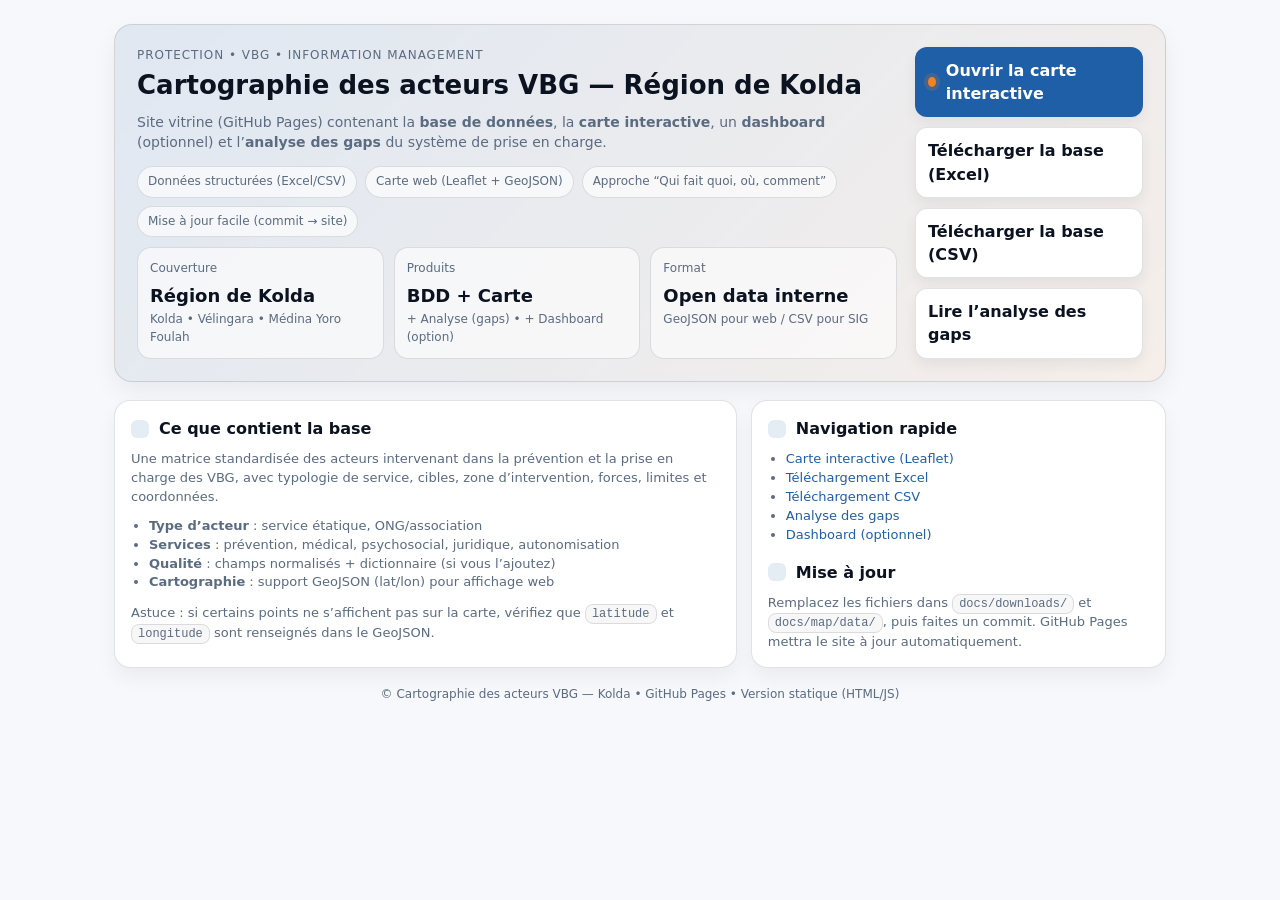
==== docs/index.html @ aaae94e9 "Create index.html" ====
<!doctype html>
<html lang="fr">
<head>
  <meta charset="utf-8" />
  <meta name="viewport" content="width=device-width,initial-scale=1" />
  <title>Cartographie des acteurs VBG — Région de Kolda</title>
  <meta name="description" content="Base de données, carte interactive, dashboard et analyse des gaps — Acteurs VBG Kolda." />

  <style>
    :root{
      --bg:#f6f8fb;
      --card:#ffffff;
      --ink:#0b1220;
      --muted:#5b6b80;
      --line:rgba(11,18,32,.12);
      --un-blue:#1f5fa8;
      --un-blue-2:#2a76c6;
      --uw-orange:#f58220;
      --ok:#1a7f37;
      --warn:#b54708;
    }

    *{ box-sizing:border-box; }
    body{
      margin:0;
      font-family: ui-sans-serif, system-ui, -apple-system, Segoe UI, Roboto, Arial, "Noto Sans", "Liberation Sans", sans-serif;
      color:var(--ink);
      background:var(--bg);
      line-height:1.45;
    }

    a{ color:var(--un-blue); text-decoration:none; }
    a:hover{ text-decoration:underline; }

    .container{
      max-width:1100px;
      margin:0 auto;
      padding:24px;
    }

    /* Header */
    .hero{
      background: linear-gradient(135deg, rgba(31,95,168,.10), rgba(245,130,32,.08));
      border:1px solid var(--line);
      border-radius:18px;
      padding:22px;
      display:flex;
      gap:18px;
      align-items:flex-start;
      justify-content:space-between;
      box-shadow: 0 10px 24px rgba(11,18,32,.06);
    }
    .hero-left{ max-width:760px; }
    .kicker{
      font-size:12px;
      letter-spacing:.08em;
      text-transform:uppercase;
      color:var(--muted);
      margin:0 0 6px;
    }
    h1{
      font-size:26px;
      line-height:1.2;
      margin:0 0 10px;
    }
    .subtitle{
      margin:0 0 14px;
      color:var(--muted);
      font-size:14px;
    }
    .badges{
      display:flex;
      flex-wrap:wrap;
      gap:8px;
      margin-top:8px;
    }
    .badge{
      font-size:12px;
      padding:6px 10px;
      border-radius:999px;
      border:1px solid var(--line);
      background: rgba(255,255,255,.65);
      color:var(--muted);
    }
    .hero-right{
      min-width:220px;
      display:flex;
      flex-direction:column;
      gap:10px;
      align-items:stretch;
    }
    .btn{
      display:inline-flex;
      align-items:center;
      justify-content:center;
      gap:10px;
      border-radius:12px;
      padding:11px 12px;
      border:1px solid var(--line);
      background:var(--card);
      color:var(--ink);
      font-weight:600;
      cursor:pointer;
      box-shadow: 0 6px 14px rgba(11,18,32,.06);
    }
    .btn.primary{
      background: var(--un-blue);
      color:white;
      border-color: transparent;
    }
    .btn.primary:hover{ filter:brightness(.98); }
    .btn:hover{ filter:brightness(.99); text-decoration:none; }
    .btn small{
      font-weight:500;
      color: rgba(255,255,255,.9);
    }
    .btn .dot{
      width:10px;height:10px;border-radius:50%;
      background: var(--uw-orange);
      box-shadow: 0 0 0 4px rgba(245,130,32,.18);
    }

    /* Grid */
    .grid{
      margin-top:18px;
      display:grid;
      grid-template-columns: 1.2fr .8fr;
      gap:14px;
    }
    @media (max-width: 980px){
      .hero{ flex-direction:column; }
      .hero-right{ width:100%; flex-direction:row; flex-wrap:wrap; }
      .grid{ grid-template-columns: 1fr; }
    }

    /* Cards */
    .card{
      background:var(--card);
      border:1px solid var(--line);
      border-radius:16px;
      padding:16px;
      box-shadow: 0 10px 20px rgba(11,18,32,.05);
    }
    .card h2{
      margin:0 0 10px;
      font-size:16px;
      display:flex;
      align-items:center;
      gap:10px;
    }
    .pill{
      display:inline-flex;
      align-items:center;
      gap:8px;
      font-size:12px;
      color:var(--muted);
      padding:4px 10px;
      border:1px solid var(--line);
      border-radius:999px;
      background: rgba(31,95,168,.04);
    }
    .icon{
      width:18px;height:18px;border-radius:6px;
      background: rgba(31,95,168,.12);
      display:inline-block;
    }
    .muted{ color:var(--muted); font-size:13px; margin:0; }
    .list{
      margin:10px 0 0;
      padding:0 0 0 18px;
      color:var(--muted);
      font-size:13px;
    }

    /* KPI */
    .kpis{
      display:grid;
      grid-template-columns: repeat(3, 1fr);
      gap:10px;
      margin-top:10px;
    }
    .kpi{
      border:1px solid var(--line);
      border-radius:14px;
      padding:12px;
      background: rgba(255,255,255,.6);
    }
    .kpi .label{ font-size:12px; color:var(--muted); }
    .kpi .value{ font-size:18px; font-weight:800; margin-top:6px; }
    .kpi .hint{ font-size:12px; color:var(--muted); margin-top:2px; }
    @media (max-width: 520px){
      .kpis{ grid-template-columns: 1fr; }
    }

    /* Footer */
    footer{
      margin:18px 0 6px;
      color:var(--muted);
      font-size:12px;
      text-align:center;
    }
    code.inline{
      padding:2px 6px;
      border-radius:8px;
      border:1px solid var(--line);
      background:rgba(11,18,32,.03);
      font-family: ui-monospace, SFMono-Regular, Menlo, Monaco, Consolas, "Liberation Mono", monospace;
      font-size:12px;
    }
  </style>
</head>

<body>
  <div class="container">

    <section class="hero">
      <div class="hero-left">
        <p class="kicker">Protection • VBG • Information Management</p>
        <h1>Cartographie des acteurs VBG — Région de Kolda</h1>
        <p class="subtitle">
          Site vitrine (GitHub Pages) contenant la <strong>base de données</strong>, la <strong>carte interactive</strong>,
          un <strong>dashboard</strong> (optionnel) et l’<strong>analyse des gaps</strong> du système de prise en charge.
        </p>

        <div class="badges">
          <span class="badge">Données structurées (Excel/CSV)</span>
          <span class="badge">Carte web (Leaflet + GeoJSON)</span>
          <span class="badge">Approche “Qui fait quoi, où, comment”</span>
          <span class="badge">Mise à jour facile (commit → site)</span>
        </div>

        <div class="kpis">
          <div class="kpi">
            <div class="label">Couverture</div>
            <div class="value">Région de Kolda</div>
            <div class="hint">Kolda • Vélingara • Médina Yoro Foulah</div>
          </div>
          <div class="kpi">
            <div class="label">Produits</div>
            <div class="value">BDD + Carte</div>
            <div class="hint">+ Analyse (gaps) • + Dashboard (option)</div>
          </div>
          <div class="kpi">
            <div class="label">Format</div>
            <div class="value">Open data interne</div>
            <div class="hint">GeoJSON pour web / CSV pour SIG</div>
          </div>
        </div>
      </div>

      <div class="hero-right">
        <a class="btn primary" href="./map/" aria-label="Ouvrir la carte interactive">
          <span class="dot"></span> Ouvrir la carte interactive
        </a>

        <a class="btn" href="./downloads/actors_vbg_kolda.xlsx">
          Télécharger la base (Excel)
        </a>

        <a class="btn" href="./downloads/actors_vbg_kolda.csv">
          Télécharger la base (CSV)
        </a>

        <a class="btn" href="./analysis/gaps.html">
          Lire l’analyse des gaps
        </a>
      </div>
    </section>

    <section class="grid">
      <article class="card">
        <h2><span class="icon"></span> Ce que contient la base</h2>
        <p class="muted">
          Une matrice standardisée des acteurs intervenant dans la prévention et la prise en charge des VBG, avec
          typologie de service, cibles, zone d’intervention, forces, limites et coordonnées.
        </p>
        <ul class="list">
          <li><strong>Type d’acteur</strong> : service étatique, ONG/association</li>
          <li><strong>Services</strong> : prévention, médical, psychosocial, juridique, autonomisation</li>
          <li><strong>Qualité</strong> : champs normalisés + dictionnaire (si vous l’ajoutez)</li>
          <li><strong>Cartographie</strong> : support GeoJSON (lat/lon) pour affichage web</li>
        </ul>
        <p class="muted" style="margin-top:12px;">
          Astuce : si certains points ne s’affichent pas sur la carte, vérifiez que <code class="inline">latitude</code> et
          <code class="inline">longitude</code> sont renseignés dans le GeoJSON.
        </p>
      </article>

      <aside class="card">
        <h2><span class="icon"></span> Navigation rapide</h2>
        <ul class="list">
          <li><a href="./map/">Carte interactive (Leaflet)</a></li>
          <li><a href="./downloads/actors_vbg_kolda.xlsx">Téléchargement Excel</a></li>
          <li><a href="./downloads/actors_vbg_kolda.csv">Téléchargement CSV</a></li>
          <li><a href="./analysis/gaps.html">Analyse des gaps</a></li>
          <li><a href="./dashboard/">Dashboard (optionnel)</a></li>
        </ul>

        <h2 style="margin-top:16px;"><span class="icon"></span> Mise à jour</h2>
        <p class="muted">
          Remplacez les fichiers dans <code class="inline">docs/downloads/</code> et
          <code class="inline">docs/map/data/</code>, puis faites un commit.
          GitHub Pages mettra le site à jour automatiquement.
        </p>
      </aside>
    </section>

    <footer>
      © Cartographie des acteurs VBG — Kolda • GitHub Pages • Version statique (HTML/JS)
    </footer>

  </div>
</body>
</html>
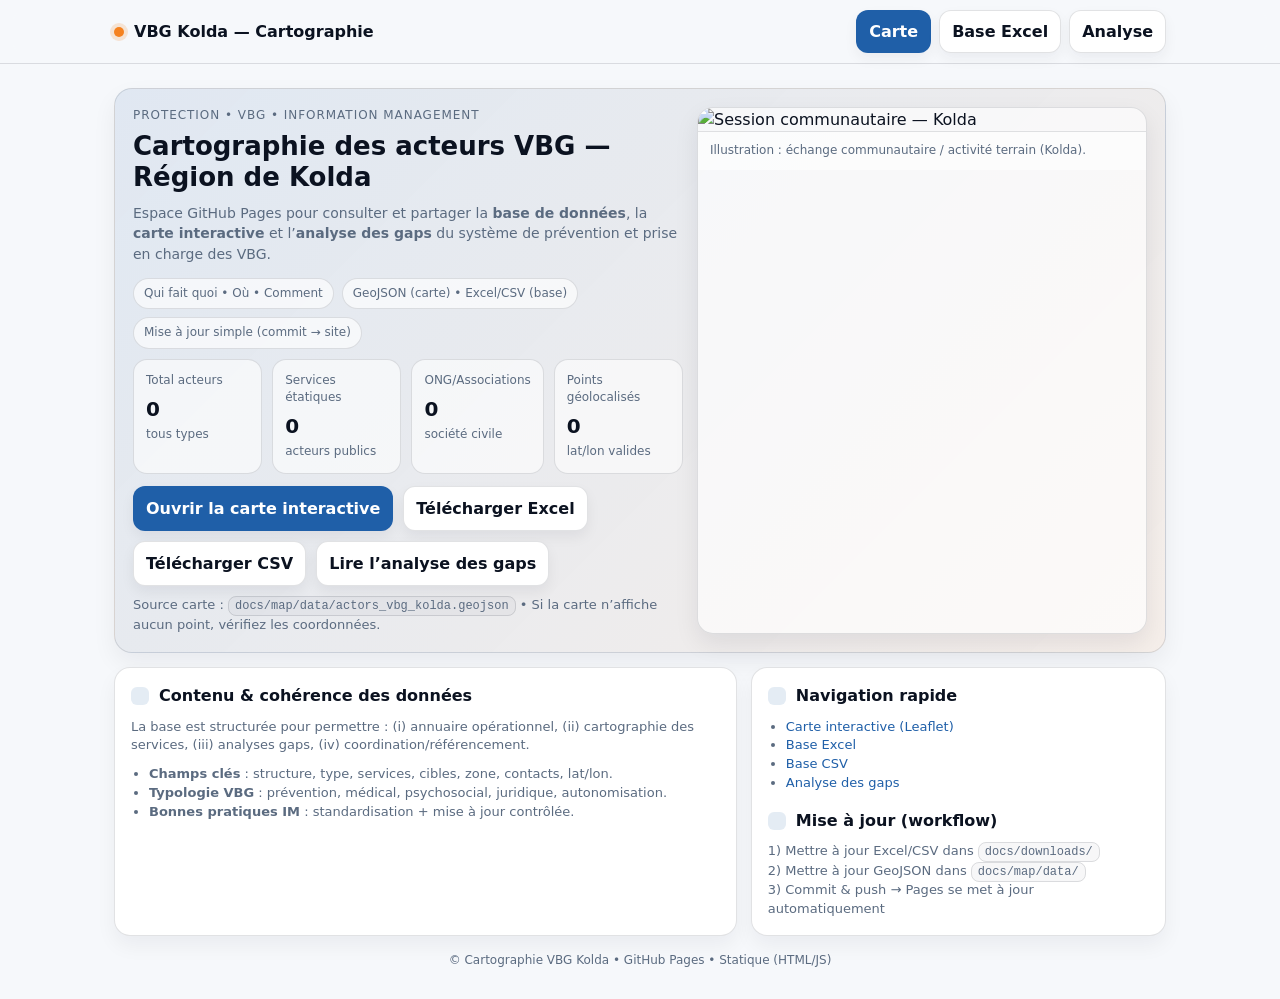
==== commit c1062fbd: "Update index.html" ====
--- a/docs/index.html
+++ b/docs/index.html
@@ -4,311 +4,154 @@
   <meta charset="utf-8" />
   <meta name="viewport" content="width=device-width,initial-scale=1" />
   <title>Cartographie des acteurs VBG — Région de Kolda</title>
-  <meta name="description" content="Base de données, carte interactive, dashboard et analyse des gaps — Acteurs VBG Kolda." />
-
-  <style>
-    :root{
-      --bg:#f6f8fb;
-      --card:#ffffff;
-      --ink:#0b1220;
-      --muted:#5b6b80;
-      --line:rgba(11,18,32,.12);
-      --un-blue:#1f5fa8;
-      --un-blue-2:#2a76c6;
-      --uw-orange:#f58220;
-      --ok:#1a7f37;
-      --warn:#b54708;
-    }
-
-    *{ box-sizing:border-box; }
-    body{
-      margin:0;
-      font-family: ui-sans-serif, system-ui, -apple-system, Segoe UI, Roboto, Arial, "Noto Sans", "Liberation Sans", sans-serif;
-      color:var(--ink);
-      background:var(--bg);
-      line-height:1.45;
-    }
-
-    a{ color:var(--un-blue); text-decoration:none; }
-    a:hover{ text-decoration:underline; }
-
-    .container{
-      max-width:1100px;
-      margin:0 auto;
-      padding:24px;
-    }
-
-    /* Header */
-    .hero{
-      background: linear-gradient(135deg, rgba(31,95,168,.10), rgba(245,130,32,.08));
-      border:1px solid var(--line);
-      border-radius:18px;
-      padding:22px;
-      display:flex;
-      gap:18px;
-      align-items:flex-start;
-      justify-content:space-between;
-      box-shadow: 0 10px 24px rgba(11,18,32,.06);
-    }
-    .hero-left{ max-width:760px; }
-    .kicker{
-      font-size:12px;
-      letter-spacing:.08em;
-      text-transform:uppercase;
-      color:var(--muted);
-      margin:0 0 6px;
-    }
-    h1{
-      font-size:26px;
-      line-height:1.2;
-      margin:0 0 10px;
-    }
-    .subtitle{
-      margin:0 0 14px;
-      color:var(--muted);
-      font-size:14px;
-    }
-    .badges{
-      display:flex;
-      flex-wrap:wrap;
-      gap:8px;
-      margin-top:8px;
-    }
-    .badge{
-      font-size:12px;
-      padding:6px 10px;
-      border-radius:999px;
-      border:1px solid var(--line);
-      background: rgba(255,255,255,.65);
-      color:var(--muted);
-    }
-    .hero-right{
-      min-width:220px;
-      display:flex;
-      flex-direction:column;
-      gap:10px;
-      align-items:stretch;
-    }
-    .btn{
-      display:inline-flex;
-      align-items:center;
-      justify-content:center;
-      gap:10px;
-      border-radius:12px;
-      padding:11px 12px;
-      border:1px solid var(--line);
-      background:var(--card);
-      color:var(--ink);
-      font-weight:600;
-      cursor:pointer;
-      box-shadow: 0 6px 14px rgba(11,18,32,.06);
-    }
-    .btn.primary{
-      background: var(--un-blue);
-      color:white;
-      border-color: transparent;
-    }
-    .btn.primary:hover{ filter:brightness(.98); }
-    .btn:hover{ filter:brightness(.99); text-decoration:none; }
-    .btn small{
-      font-weight:500;
-      color: rgba(255,255,255,.9);
-    }
-    .btn .dot{
-      width:10px;height:10px;border-radius:50%;
-      background: var(--uw-orange);
-      box-shadow: 0 0 0 4px rgba(245,130,32,.18);
-    }
-
-    /* Grid */
-    .grid{
-      margin-top:18px;
-      display:grid;
-      grid-template-columns: 1.2fr .8fr;
-      gap:14px;
-    }
-    @media (max-width: 980px){
-      .hero{ flex-direction:column; }
-      .hero-right{ width:100%; flex-direction:row; flex-wrap:wrap; }
-      .grid{ grid-template-columns: 1fr; }
-    }
-
-    /* Cards */
-    .card{
-      background:var(--card);
-      border:1px solid var(--line);
-      border-radius:16px;
-      padding:16px;
-      box-shadow: 0 10px 20px rgba(11,18,32,.05);
-    }
-    .card h2{
-      margin:0 0 10px;
-      font-size:16px;
-      display:flex;
-      align-items:center;
-      gap:10px;
-    }
-    .pill{
-      display:inline-flex;
-      align-items:center;
-      gap:8px;
-      font-size:12px;
-      color:var(--muted);
-      padding:4px 10px;
-      border:1px solid var(--line);
-      border-radius:999px;
-      background: rgba(31,95,168,.04);
-    }
-    .icon{
-      width:18px;height:18px;border-radius:6px;
-      background: rgba(31,95,168,.12);
-      display:inline-block;
-    }
-    .muted{ color:var(--muted); font-size:13px; margin:0; }
-    .list{
-      margin:10px 0 0;
-      padding:0 0 0 18px;
-      color:var(--muted);
-      font-size:13px;
-    }
-
-    /* KPI */
-    .kpis{
-      display:grid;
-      grid-template-columns: repeat(3, 1fr);
-      gap:10px;
-      margin-top:10px;
-    }
-    .kpi{
-      border:1px solid var(--line);
-      border-radius:14px;
-      padding:12px;
-      background: rgba(255,255,255,.6);
-    }
-    .kpi .label{ font-size:12px; color:var(--muted); }
-    .kpi .value{ font-size:18px; font-weight:800; margin-top:6px; }
-    .kpi .hint{ font-size:12px; color:var(--muted); margin-top:2px; }
-    @media (max-width: 520px){
-      .kpis{ grid-template-columns: 1fr; }
-    }
-
-    /* Footer */
-    footer{
-      margin:18px 0 6px;
-      color:var(--muted);
-      font-size:12px;
-      text-align:center;
-    }
-    code.inline{
-      padding:2px 6px;
-      border-radius:8px;
-      border:1px solid var(--line);
-      background:rgba(11,18,32,.03);
-      font-family: ui-monospace, SFMono-Regular, Menlo, Monaco, Consolas, "Liberation Mono", monospace;
-      font-size:12px;
-    }
-  </style>
+  <meta name="description" content="Base de données, carte interactive et analyse des gaps — Acteurs VBG Kolda." />
+  <link rel="stylesheet" href="./assets/css/style.css" />
 </head>
 
 <body>
+  <!-- NAV -->
+  <div class="nav">
+    <div class="inner">
+      <div class="brand"><span class="dot"></span> VBG Kolda — Cartographie</div>
+      <div style="display:flex; gap:8px; flex-wrap:wrap;">
+        <a class="btn primary" href="./map/">Carte</a>
+        <a class="btn" href="./downloads/actors_vbg_kolda.xlsx">Base Excel</a>
+        <a class="btn" href="./analysis/gaps.html">Analyse</a>
+      </div>
+    </div>
+  </div>
+
   <div class="container">
-
+    <!-- HERO -->
     <section class="hero">
-      <div class="hero-left">
+      <div>
         <p class="kicker">Protection • VBG • Information Management</p>
         <h1>Cartographie des acteurs VBG — Région de Kolda</h1>
         <p class="subtitle">
-          Site vitrine (GitHub Pages) contenant la <strong>base de données</strong>, la <strong>carte interactive</strong>,
-          un <strong>dashboard</strong> (optionnel) et l’<strong>analyse des gaps</strong> du système de prise en charge.
+          Espace GitHub Pages pour consulter et partager la <strong>base de données</strong>, la <strong>carte interactive</strong>
+          et l’<strong>analyse des gaps</strong> du système de prévention et prise en charge des VBG.
         </p>
 
         <div class="badges">
-          <span class="badge">Données structurées (Excel/CSV)</span>
-          <span class="badge">Carte web (Leaflet + GeoJSON)</span>
-          <span class="badge">Approche “Qui fait quoi, où, comment”</span>
-          <span class="badge">Mise à jour facile (commit → site)</span>
+          <span class="badge">Qui fait quoi • Où • Comment</span>
+          <span class="badge">GeoJSON (carte) • Excel/CSV (base)</span>
+          <span class="badge">Mise à jour simple (commit → site)</span>
         </div>
 
+        <!-- KPI dynamiques -->
         <div class="kpis">
           <div class="kpi">
-            <div class="label">Couverture</div>
-            <div class="value">Région de Kolda</div>
-            <div class="hint">Kolda • Vélingara • Médina Yoro Foulah</div>
+            <div class="label">Total acteurs</div>
+            <div class="value" id="kpi-total">—</div>
+            <div class="hint">tous types</div>
           </div>
           <div class="kpi">
-            <div class="label">Produits</div>
-            <div class="value">BDD + Carte</div>
-            <div class="hint">+ Analyse (gaps) • + Dashboard (option)</div>
+            <div class="label">Services étatiques</div>
+            <div class="value" id="kpi-state">—</div>
+            <div class="hint">acteurs publics</div>
           </div>
           <div class="kpi">
-            <div class="label">Format</div>
-            <div class="value">Open data interne</div>
-            <div class="hint">GeoJSON pour web / CSV pour SIG</div>
+            <div class="label">ONG/Associations</div>
+            <div class="value" id="kpi-osc">—</div>
+            <div class="hint">société civile</div>
+          </div>
+          <div class="kpi">
+            <div class="label">Points géolocalisés</div>
+            <div class="value" id="kpi-geo">—</div>
+            <div class="hint">lat/lon valides</div>
           </div>
         </div>
+
+        <div class="actions">
+          <a class="primary" href="./map/">Ouvrir la carte interactive</a>
+          <a href="./downloads/actors_vbg_kolda.xlsx">Télécharger Excel</a>
+          <a href="./downloads/actors_vbg_kolda.csv">Télécharger CSV</a>
+          <a href="./analysis/gaps.html">Lire l’analyse des gaps</a>
+        </div>
+
+        <p class="muted" style="margin-top:10px;">
+          Source carte : <code class="inline">docs/map/data/actors_vbg_kolda.geojson</code> •
+          Si la carte n’affiche aucun point, vérifiez les coordonnées.
+        </p>
       </div>
 
-      <div class="hero-right">
-        <a class="btn primary" href="./map/" aria-label="Ouvrir la carte interactive">
-          <span class="dot"></span> Ouvrir la carte interactive
-        </a>
-
-        <a class="btn" href="./downloads/actors_vbg_kolda.xlsx">
-          Télécharger la base (Excel)
-        </a>
-
-        <a class="btn" href="./downloads/actors_vbg_kolda.csv">
-          Télécharger la base (CSV)
-        </a>
-
-        <a class="btn" href="./analysis/gaps.html">
-          Lire l’analyse des gaps
-        </a>
+      <div class="hero-media" aria-label="Photo terrain">
+        <img src="./assets/img/kolda.jpg" alt="Session communautaire — Kolda" />
+        <div class="cap">Illustration : échange communautaire / activité terrain (Kolda).</div>
       </div>
     </section>
 
+    <!-- GRID -->
     <section class="grid">
       <article class="card">
-        <h2><span class="icon"></span> Ce que contient la base</h2>
+        <h2><span class="icon"></span> Contenu & cohérence des données</h2>
         <p class="muted">
-          Une matrice standardisée des acteurs intervenant dans la prévention et la prise en charge des VBG, avec
-          typologie de service, cibles, zone d’intervention, forces, limites et coordonnées.
+          La base est structurée pour permettre : (i) annuaire opérationnel, (ii) cartographie des services,
+          (iii) analyses gaps, (iv) coordination/référencement.
         </p>
         <ul class="list">
-          <li><strong>Type d’acteur</strong> : service étatique, ONG/association</li>
-          <li><strong>Services</strong> : prévention, médical, psychosocial, juridique, autonomisation</li>
-          <li><strong>Qualité</strong> : champs normalisés + dictionnaire (si vous l’ajoutez)</li>
-          <li><strong>Cartographie</strong> : support GeoJSON (lat/lon) pour affichage web</li>
+          <li><strong>Champs clés</strong> : structure, type, services, cibles, zone, contacts, lat/lon.</li>
+          <li><strong>Typologie VBG</strong> : prévention, médical, psychosocial, juridique, autonomisation.</li>
+          <li><strong>Bonnes pratiques IM</strong> : standardisation + mise à jour contrôlée.</li>
         </ul>
-        <p class="muted" style="margin-top:12px;">
-          Astuce : si certains points ne s’affichent pas sur la carte, vérifiez que <code class="inline">latitude</code> et
-          <code class="inline">longitude</code> sont renseignés dans le GeoJSON.
-        </p>
       </article>
 
       <aside class="card">
         <h2><span class="icon"></span> Navigation rapide</h2>
         <ul class="list">
           <li><a href="./map/">Carte interactive (Leaflet)</a></li>
-          <li><a href="./downloads/actors_vbg_kolda.xlsx">Téléchargement Excel</a></li>
-          <li><a href="./downloads/actors_vbg_kolda.csv">Téléchargement CSV</a></li>
+          <li><a href="./downloads/actors_vbg_kolda.xlsx">Base Excel</a></li>
+          <li><a href="./downloads/actors_vbg_kolda.csv">Base CSV</a></li>
           <li><a href="./analysis/gaps.html">Analyse des gaps</a></li>
-          <li><a href="./dashboard/">Dashboard (optionnel)</a></li>
         </ul>
 
-        <h2 style="margin-top:16px;"><span class="icon"></span> Mise à jour</h2>
+        <h2 style="margin-top:16px;"><span class="icon"></span> Mise à jour (workflow)</h2>
         <p class="muted">
-          Remplacez les fichiers dans <code class="inline">docs/downloads/</code> et
-          <code class="inline">docs/map/data/</code>, puis faites un commit.
-          GitHub Pages mettra le site à jour automatiquement.
+          1) Mettre à jour Excel/CSV dans <code class="inline">docs/downloads/</code><br/>
+          2) Mettre à jour GeoJSON dans <code class="inline">docs/map/data/</code><br/>
+          3) Commit & push → Pages se met à jour automatiquement
         </p>
       </aside>
     </section>
 
     <footer>
-      © Cartographie des acteurs VBG — Kolda • GitHub Pages • Version statique (HTML/JS)
+      © Cartographie VBG Kolda • GitHub Pages • Statique (HTML/JS)
     </footer>
+  </div>
 
-  </div>
+  <!-- KPI script -->
+  <script>
+  (async function(){
+    try{
+      const res = await fetch("./map/data/actors_vbg_kolda.geojson", {cache:"no-store"});
+      if(!res.ok) throw new Error("GeoJSON introuvable");
+      const geo = await res.json();
+      const feats = geo.features || [];
+
+      let total = feats.length;
+      let state = 0, osc = 0, geoOk = 0;
+
+      feats.forEach(f=>{
+        const p = f.properties || {};
+        const t = (p.actor_type || "").toLowerCase();
+        const geom = f.geometry || {};
+        const c = (geom.coordinates || []);
+        const lon = c[0], lat = c[1];
+
+        if(typeof lon === "number" && typeof lat === "number" && !Number.isNaN(lon) && !Number.isNaN(lat)) geoOk++;
+
+        if(t.includes("service") || t.includes("étatique") || t.includes("etat")) state++;
+        else osc++;
+      });
+
+      document.getElementById("kpi-total").textContent = total;
+      document.getElementById("kpi-state").textContent = state;
+      document.getElementById("kpi-osc").textContent = osc;
+      document.getElementById("kpi-geo").textContent = geoOk;
+    }catch(e){
+      console.warn(e);
+    }
+  })();
+  </script>
 </body>
 </html>
--- a/docs/assets/css/style.css
+++ b/docs/assets/css/style.css
@@ -0,0 +1,240 @@
+:root{
+  --bg:#f6f8fb;
+  --card:#ffffff;
+  --ink:#0b1220;
+  --muted:#5b6b80;
+  --line:rgba(11,18,32,.12);
+  --un-blue:#1f5fa8;
+  --un-blue-2:#2a76c6;
+  --uw-orange:#f58220;
+  --shadow: 0 10px 24px rgba(11,18,32,.06);
+}
+
+*{ box-sizing:border-box; }
+body{
+  margin:0;
+  font-family: ui-sans-serif, system-ui, -apple-system, Segoe UI, Roboto, Arial, "Noto Sans", "Liberation Sans", sans-serif;
+  color:var(--ink);
+  background:var(--bg);
+  line-height:1.45;
+}
+
+a{ color:var(--un-blue); text-decoration:none; }
+a:hover{ text-decoration:underline; }
+
+.container{
+  max-width:1100px;
+  margin:0 auto;
+  padding:24px;
+}
+
+/* Top nav */
+.nav{
+  position:sticky; top:0; z-index:999;
+  background: rgba(246,248,251,.85);
+  backdrop-filter: blur(10px);
+  border-bottom: 1px solid var(--line);
+}
+.nav .inner{
+  max-width:1100px;
+  margin:0 auto;
+  padding:10px 24px;
+  display:flex;
+  align-items:center;
+  justify-content:space-between;
+  gap:10px;
+}
+.brand{
+  display:flex; align-items:center; gap:10px;
+  font-weight:800; color:var(--ink);
+}
+.brand .dot{
+  width:10px;height:10px;border-radius:50%;
+  background: var(--uw-orange);
+  box-shadow: 0 0 0 4px rgba(245,130,32,.18);
+}
+.nav a.btn{
+  padding:9px 12px;
+  border:1px solid var(--line);
+  border-radius:12px;
+  background: var(--card);
+  color:var(--ink);
+  font-weight:700;
+  box-shadow: 0 6px 14px rgba(11,18,32,.05);
+}
+.nav a.btn.primary{
+  background: var(--un-blue);
+  color:#fff;
+  border-color: transparent;
+}
+.nav a.btn:hover{ text-decoration:none; filter:brightness(.99); }
+
+.hero{
+  background: linear-gradient(135deg, rgba(31,95,168,.10), rgba(245,130,32,.08));
+  border:1px solid var(--line);
+  border-radius:18px;
+  padding:18px;
+  display:grid;
+  grid-template-columns: 1.1fr .9fr;
+  gap:14px;
+  box-shadow: var(--shadow);
+}
+
+.kicker{
+  font-size:12px;
+  letter-spacing:.08em;
+  text-transform:uppercase;
+  color:var(--muted);
+  margin:0 0 6px;
+}
+h1{
+  font-size:26px;
+  line-height:1.2;
+  margin:0 0 10px;
+}
+.subtitle{
+  margin:0 0 14px;
+  color:var(--muted);
+  font-size:14px;
+}
+
+.badges{
+  display:flex;
+  flex-wrap:wrap;
+  gap:8px;
+  margin-top:8px;
+}
+.badge{
+  font-size:12px;
+  padding:6px 10px;
+  border-radius:999px;
+  border:1px solid var(--line);
+  background: rgba(255,255,255,.65);
+  color:var(--muted);
+}
+
+/* Hero media */
+.hero-media{
+  border-radius:16px;
+  overflow:hidden;
+  border:1px solid var(--line);
+  background: rgba(255,255,255,.65);
+  box-shadow: 0 10px 24px rgba(11,18,32,.08);
+  display:flex;
+  flex-direction:column;
+}
+.hero-media img{
+  width:100%;
+  height:auto;
+  display:block;
+}
+.hero-media .cap{
+  font-size:12px;
+  color:var(--muted);
+  padding:10px 12px;
+  border-top:1px solid var(--line);
+  background: rgba(255,255,255,.6);
+}
+
+.grid{
+  margin-top:14px;
+  display:grid;
+  grid-template-columns: 1.2fr .8fr;
+  gap:14px;
+}
+
+.card{
+  background:var(--card);
+  border:1px solid var(--line);
+  border-radius:16px;
+  padding:16px;
+  box-shadow: 0 10px 20px rgba(11,18,32,.05);
+}
+.card h2{
+  margin:0 0 10px;
+  font-size:16px;
+  display:flex;
+  align-items:center;
+  gap:10px;
+}
+.icon{
+  width:18px;height:18px;border-radius:6px;
+  background: rgba(31,95,168,.12);
+  display:inline-block;
+}
+.muted{ color:var(--muted); font-size:13px; margin:0; }
+
+.list{
+  margin:10px 0 0;
+  padding:0 0 0 18px;
+  color:var(--muted);
+  font-size:13px;
+}
+
+.kpis{
+  display:grid;
+  grid-template-columns: repeat(4, 1fr);
+  gap:10px;
+  margin-top:10px;
+}
+.kpi{
+  border:1px solid var(--line);
+  border-radius:14px;
+  padding:12px;
+  background: rgba(255,255,255,.6);
+}
+.kpi .label{ font-size:12px; color:var(--muted); }
+.kpi .value{ font-size:20px; font-weight:900; margin-top:6px; }
+.kpi .hint{ font-size:12px; color:var(--muted); margin-top:2px; }
+
+.actions{
+  display:flex;
+  gap:10px;
+  flex-wrap:wrap;
+  margin-top:12px;
+}
+.actions a{
+  display:inline-flex;
+  align-items:center;
+  justify-content:center;
+  gap:10px;
+  border-radius:12px;
+  padding:10px 12px;
+  border:1px solid var(--line);
+  background:var(--card);
+  color:var(--ink);
+  font-weight:800;
+  cursor:pointer;
+  box-shadow: 0 6px 14px rgba(11,18,32,.06);
+}
+.actions a.primary{
+  background: var(--un-blue);
+  color:#fff;
+  border-color: transparent;
+}
+.actions a:hover{ text-decoration:none; filter:brightness(.99); }
+
+code.inline{
+  padding:2px 6px;
+  border-radius:8px;
+  border:1px solid var(--line);
+  background:rgba(11,18,32,.03);
+  font-family: ui-monospace, SFMono-Regular, Menlo, Monaco, Consolas, "Liberation Mono", monospace;
+  font-size:12px;
+}
+
+footer{
+  margin:16px 0 6px;
+  color:var(--muted);
+  font-size:12px;
+  text-align:center;
+}
+
+@media (max-width: 980px){
+  .hero{ grid-template-columns: 1fr; }
+  .grid{ grid-template-columns: 1fr; }
+  .kpis{ grid-template-columns: repeat(2, 1fr); }
+}
+@media (max-width: 520px){
+  .kpis{ grid-template-columns: 1fr; }
+}
